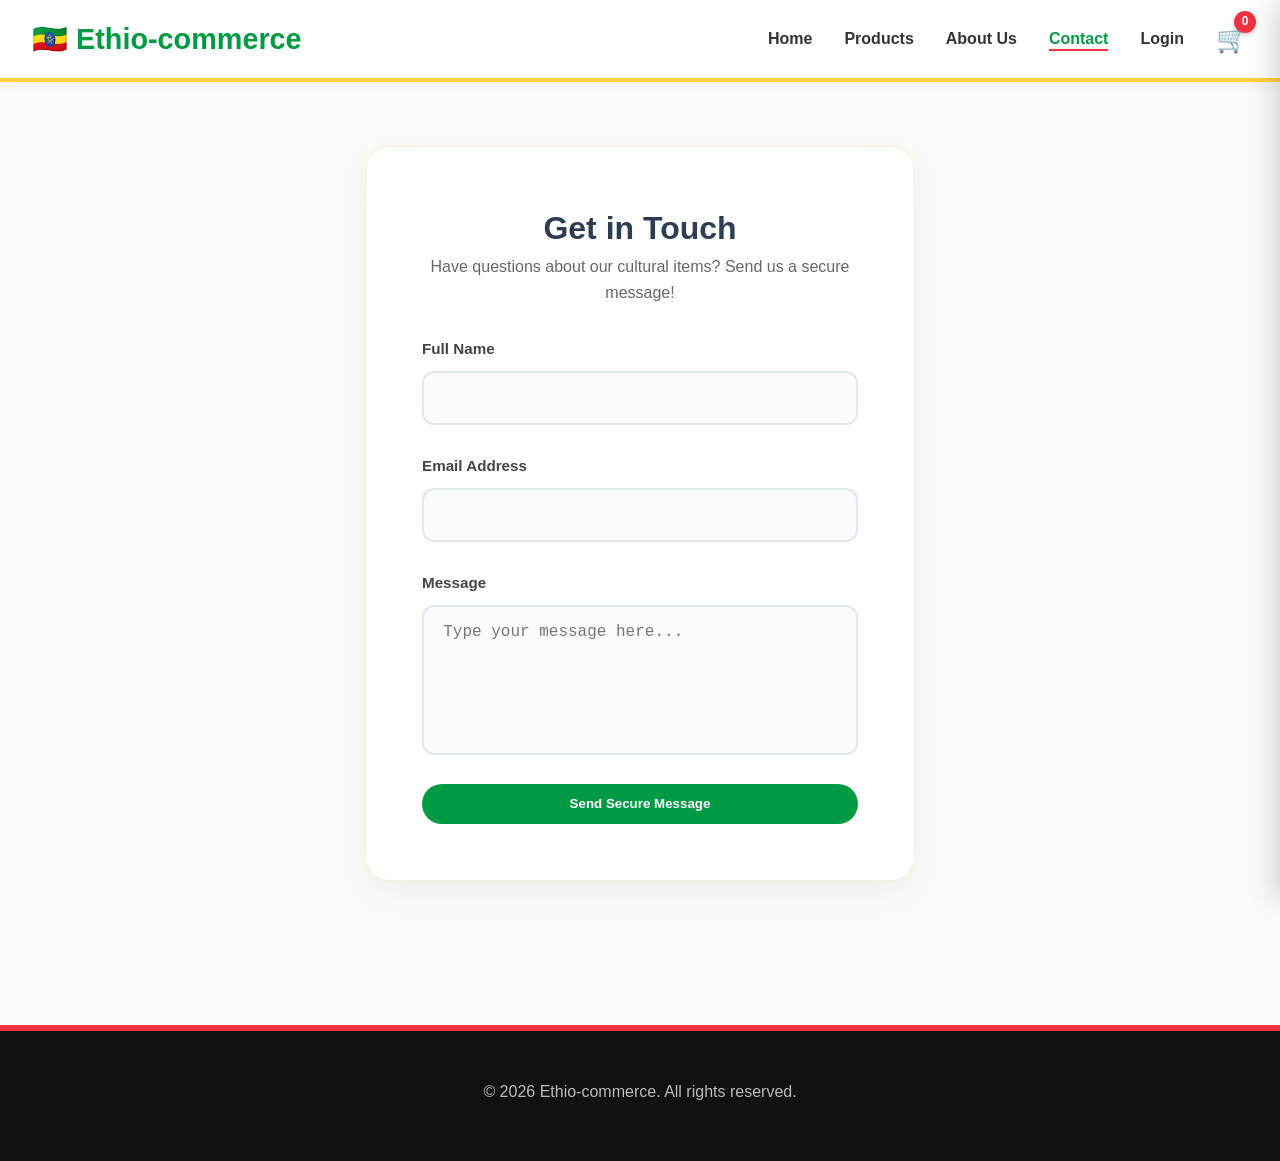
==== contact.html @ b2b1e9a6 "Add files via upload" ====
<!DOCTYPE html>
<html lang="en">
<head>
    <meta charset="UTF-8">
    <meta name="viewport" content="width=device-width, initial-scale=1.0">
    <title>Contact - Ethio-commerce</title>
    <link rel="icon" href="data:image/svg+xml,<svg xmlns='http://www.w3.org/2000/svg' viewBox='0 0 3 2'><rect width='3' height='2' fill='%23EF3340'/><rect width='3' height='1.333' fill='%23FED141'/><rect width='3' height='.667' fill='%23009A44'/></svg>">
    <link rel="stylesheet" href="style.css">
</head>
<body>
    <header>
        <nav>
            <a href="index.html" class="logo">🇪🇹 Ethio-commerce</a>
            <ul class="nav-links">
                <li><a href="index.html">Home</a></li>
                <li><a href="products.html">Products</a></li>
                <li><a href="about.html">About Us</a></li>
                <li><a href="contact.html" class="active">Contact</a></li>
                <li><a href="login.html">Login</a></li>
                <li><div class="cart-icon" onclick="toggleCart()">🛒<span class="cart-count" id="cartCount">0</span></div></li>
            </ul>
        </nav>
    </header>

    <main>
        <div class="container">
            <div class="form-wrapper">
                <div style="text-align: center; margin-bottom: 2rem;">
                    <h2 style="font-size: 2rem; font-weight:800;">Get in Touch</h2>
                    <p style="color: #666;">Have questions about our cultural items? Send us a secure message!</p>
                </div>
                <form id="ethioContactForm">
                    <div class="form-group">
                        <label>Full Name</label>
                        <input type="text" id="contactName" pattern="[A-Za-z\s]+" title="Only letters and spaces are allowed" required>
                    </div>
                    <div class="form-group">
                        <label>Email Address</label>
                        <input type="email" id="contactEmail" required>
                    </div>
                    <div class="form-group">
                        <label>Message</label>
                        <textarea id="contactMessage" class="fixed-textarea" placeholder="Type your message here..." required></textarea>
                    </div>
                    <button type="submit" class="btn btn-primary" style="width: 100%;">Send Secure Message</button>
                </form>
            </div>
        </div>
    </main>

    <div class="cart-sidebar" id="cartSidebar">
        <div class="cart-header"><h2>Shopping Cart</h2><button class="close-cart" onclick="toggleCart()">✕</button></div>
        <div class="cart-items" id="cartItems"></div>
        <div class="cart-footer" id="cartFooter"><div class="cart-total"><span>Total:</span><span id="cartTotal">0.00 ETB</span></div><button class="btn btn-primary" style="width: 100%;" onclick="checkoutViaTelebirr()">Checkout via Telebirr</button></div>
    </div>

    <footer><p>© 2026 Ethio-commerce. All rights reserved.</p></footer>
    <script src="product.js"></script>
    <script src="cart.js"></script>
    <script>
        document.getElementById('ethioContactForm').addEventListener('submit', function(event) {
            event.preventDefault();
            
            const nameField = document.getElementById('contactName').value;
            const emailField = document.getElementById('contactEmail').value;
            const messageField = document.getElementById('contactMessage').value;
            
            const scriptProtectionRegex = /<[^>]*>|javascript:|onclick|onerror|onload|=|"|'|`|\{|\}|\[|\]/i;
            
            if (scriptProtectionRegex.test(nameField) || scriptProtectionRegex.test(emailField) || scriptProtectionRegex.test(messageField)) {
                alert('Security Notice: Code strings, script brackets, and specific special characters are strictly prohibited within this form to prevent alteration injection attacks.');
                return false;
            }
            
            alert('Thank you! Your message has been safely validated and successfully transmitted.');
            this.reset();
        });
    </script>
</body>
</html>
---- style.css ----
/* Ethio-commerce Premium Theme Stylesheet */
* { margin: 0; padding: 0; box-sizing: border-box; }
body { font-family: 'Segoe UI', Tahoma, Geneva, Verdana, sans-serif; line-height: 1.6; color: #2c3e50; background-color: #fcfbf7; display: flex; flex-direction: column; min-height: 100vh; }

header { background: white; box-shadow: 0 4px 12px rgba(0,0,0,0.05); position: sticky; top: 0; z-index: 100; border-bottom: 4px solid #FED141; }
nav { display: flex; justify-content: space-between; align-items: center; max-width: 1400px; margin: 0 auto; padding: 1rem 2rem; }
.logo { font-size: 1.8rem; font-weight: 800; color: #009A44; text-decoration: none; display: flex; align-items: center; gap: 10px; }
.nav-links { display: flex; list-style: none; gap: 2rem; align-items: center; }
.nav-links a { color: #333; text-decoration: none; transition: color 0.3s; font-weight: 600; font-size: 1rem; }
.nav-links a:hover, .nav-links a.active { color: #009A44; border-bottom: 2px solid #EF3340; padding-bottom: 2px; }

.cart-icon { position: relative; cursor: pointer; font-size: 1.6rem; }
.cart-count { position: absolute; top: -8px; right: -8px; background: #EF3340; color: white; border-radius: 50%; width: 22px; height: 22px; display: flex; align-items: center; justify-content: center; font-size: 0.75rem; font-weight: bold; box-shadow: 0 2px 5px rgba(0,0,0,0.2); }

.btn { display: inline-block; padding: 0.8rem 2.2rem; background: white; color: #009A44; text-decoration: none; border-radius: 50px; font-weight: bold; transition: all 0.3s ease; border: 2px solid #009A44; cursor: pointer; text-align: center; }
.btn:hover { transform: translateY(-2px); box-shadow: 0 5px 15px rgba(0,96,35,0.15); background: #f4faf6; }
.btn-primary { background: #009A44; color: white; border: none; }
.btn-primary:hover { background: #007A33; box-shadow: 0 6px 20px rgba(0,122,51,0.3); }

main { flex: 1; }
.container { max-width: 1400px; margin: 0 auto; padding: 4rem 2rem; }
.section-title { text-align: center; font-size: 2.6rem; margin-bottom: 0.8rem; color: #111; font-weight: 800; }
.section-subtitle { text-align: center; color: #666; margin-bottom: 3.5rem; font-size: 1.1rem; }

/* Grid & Cards */
.products-grid { display: grid; grid-template-columns: repeat(auto-fill, minmax(290px, 1fr)); gap: 2.5rem; }
.product-card { background: white; border-radius: 16px; overflow: hidden; box-shadow: 0 6px 18px rgba(0,0,0,0.04); transition: transform 0.3s ease, box-shadow 0.3s ease; display: flex; flex-direction: column; border: 1px solid #f0edd5; position: relative; }
.product-card:hover { transform: translateY(-6px); box-shadow: 0 12px 28px rgba(0,0,0,0.1); border-color: #FED141; }
.product-image { width: 100%; height: 260px; object-fit: cover; display: block; background-color: #f7f7f7; }
.product-content { padding: 1.5rem; display: flex; flex-direction: column; flex: 1; }
.product-category { color: #EF3340; font-size: 0.8rem; font-weight: 700; text-transform: uppercase; margin-bottom: 0.6rem; letter-spacing: 1px; }
.product-title { font-size: 1.25rem; margin-bottom: 0.6rem; color: #111; font-weight: 700; }
.product-desc { color: #666; font-size: 0.92rem; margin-bottom: 1.5rem; flex: 1; line-height: 1.5; }
.product-footer { display: flex; justify-content: space-between; align-items: center; margin-top: auto; padding-top: 1rem; border-top: 1px dashed #eee; }
.product-price { font-size: 1.3rem; color: #009A44; font-weight: 800; }
.add-to-cart { padding: 0.65rem 1.4rem; background: #009A44; color: white; border: none; border-radius: 50px; cursor: pointer; font-weight: 700; transition: all 0.3s ease; }
.add-to-cart:hover { background: #007A33; transform: scale(1.04); }

/* Categories */
.categories { display: flex; gap: 1rem; margin-bottom: 3.5rem; flex-wrap: wrap; justify-content: center; }
.category-btn { padding: 0.8rem 1.8rem; background: white; border: 2px solid #FED141; color: #555; border-radius: 50px; cursor: pointer; font-weight: 700; transition: all 0.3s ease; }
.category-btn:hover, .category-btn.active { background: #FED141; color: #111; box-shadow: 0 4px 12px rgba(254,209,65,0.3); }

/* Cart Sidebar */
.cart-sidebar { position: fixed; right: -420px; top: 0; width: 420px; height: 100vh; background: white; box-shadow: -8px 0 25px rgba(0,0,0,0.15); transition: right 0.3s cubic-bezier(0.4, 0, 0.2, 1); z-index: 1000; display: flex; flex-direction: column; }
.cart-sidebar.open { right: 0; }
.cart-header { padding: 2rem; background: #009A44; color: white; display: flex; justify-content: space-between; align-items: center; border-bottom: 4px solid #FED141; }
.cart-header h2 { font-weight: 800; }
.close-cart { background: none; border: none; color: white; font-size: 1.6rem; cursor: pointer; transition: transform 0.2s; }
.close-cart:hover { transform: scale(1.1); }
.cart-items { flex: 1; overflow-y: auto; padding: 1.5rem; }
.cart-item { display: flex; gap: 1.2rem; padding: 1.2rem 0; border-bottom: 1px solid #f3f3f3; align-items: center; }
.cart-item-image { width: 85px; height: 85px; object-fit: cover; border-radius: 12px; border: 1px solid #eee; }
.cart-item-details { flex: 1; }
.cart-item-title { font-weight: 700; color: #111; margin-bottom: 0.3rem; font-size: 1rem; }
.cart-item-price { color: #009A44; font-weight: 700; font-size: 0.95rem; }
.cart-item-quantity { display: flex; align-items: center; gap: 0.8rem; margin-top: 0.6rem; }
.qty-btn { background: #f1f2f6; border: none; width: 28px; height: 28px; border-radius: 50%; cursor: pointer; font-weight: bold; transition: background 0.2s; }
.qty-btn:hover { background: #e4e5eb; }
.remove-item { color: #EF3340; cursor: pointer; font-size: 0.85rem; margin-left: auto; font-weight: 600; text-decoration: underline; }
.cart-footer { padding: 2rem; border-top: 1px solid #eee; background: #fafafa; }
.cart-total { display: flex; justify-content: space-between; font-size: 1.6rem; font-weight: 800; margin-bottom: 1.5rem; color: #111; }

/* Forms & Layout Elements */
.form-wrapper { max-width: 550px; margin: 0 auto; background: white; padding: 3.5rem; border-radius: 24px; box-shadow: 0 12px 40px rgba(0,0,0,0.06); border: 1px solid #f4eedb; }
.form-group { margin-bottom: 1.8rem; display: flex; flex-direction: column; }
.form-group label { font-size: 0.95rem; font-weight: 700; color: #444; margin-bottom: 0.6rem; }
.form-group input, .form-group textarea { padding: 1rem 1.2rem; border: 2px solid #e2e8f0; border-radius: 12px; font-size: 1rem; outline: none; transition: border-color 0.3s; background-color: #fafbfc; color: #2c3e50; }
.form-group input:focus, .form-group textarea:focus { border-color: #009A44; background-color: white; }

.fixed-textarea {
    width: 100% !important;
    max-width: 100% !important;
    min-width: 100% !important;
    height: 150px !important;
    max-height: 150px !important;
    min-height: 150px !important;
    resize: none !important;
}

.hero { background: linear-gradient(135deg, #009A44 0%, #FED141 50%, #EF3340 100%); color: white; text-align: center; padding: 7rem 2rem; border-radius: 0 0 40px 40px; box-shadow: 0 10px 30px rgba(0,0,0,0.1); position: relative; }
.hero::before { content: ''; position: absolute; top:0; left:0; right:0; bottom:0; background: rgba(0,0,0,0.25); border-radius: 0 0 40px 40px; }
.hero-content { position: relative; z-index: 1; max-width: 800px; margin: 0 auto; }
.hero h1 { font-size: 3.5rem; font-weight: 900; margin-bottom: 1.2rem; text-shadow: 0 2px 10px rgba(0,0,0,0.3); }
.hero p { font-size: 1.4rem; margin-bottom: 2.5rem; text-shadow: 0 2px 8px rgba(0,0,0,0.3); font-weight: 500; }
.hero .btn { background: white; color: #111; border: none; font-size: 1.1rem; padding: 1rem 2.5rem; }
.hero .btn:hover { background: #f0f0f0; color: #009A44; }

.about-content { max-width: 900px; margin: 0 auto; background: white; padding: 4rem; border-radius: 24px; box-shadow: 0 10px 35px rgba(0,0,0,0.04); border: 1px solid #f5eedc; }
.about-content h2 { margin-top: 2rem; margin-bottom: 1.2rem; color: #111; font-weight: 800; font-size: 1.8rem; border-left: 5px solid #009A44; padding-left: 15px; }
.about-content h2:first-of-type { margin-top: 0; }
.about-content p { margin-bottom: 1.5rem; font-size: 1.1rem; color: #4a4a4a; line-height: 1.7; }
.map-section { margin-top: 2.5rem; border-radius: 16px; overflow: hidden; border: 3px solid #FED141; box-shadow: 0 8px 24px rgba(0,0,0,0.08); }
.map-section iframe { width: 100%; height: 400px; border: 0; display: block; }

footer { background: #111; color: #eee; text-align: center; padding: 3rem 2rem; margin-top: 5rem; border-top: 6px solid #EF3340; }
footer p { font-size: 1rem; margin-bottom: 0.5rem; color: #bbb; }

@media (max-width: 768px) {
    .nav-links { display: none; }
    .cart-sidebar { width: 100%; right: -100%; }
    .hero h1 { font-size: 2.4rem; }
    .hero p { font-size: 1.1rem; }
    .about-content { padding: 2rem; }
}
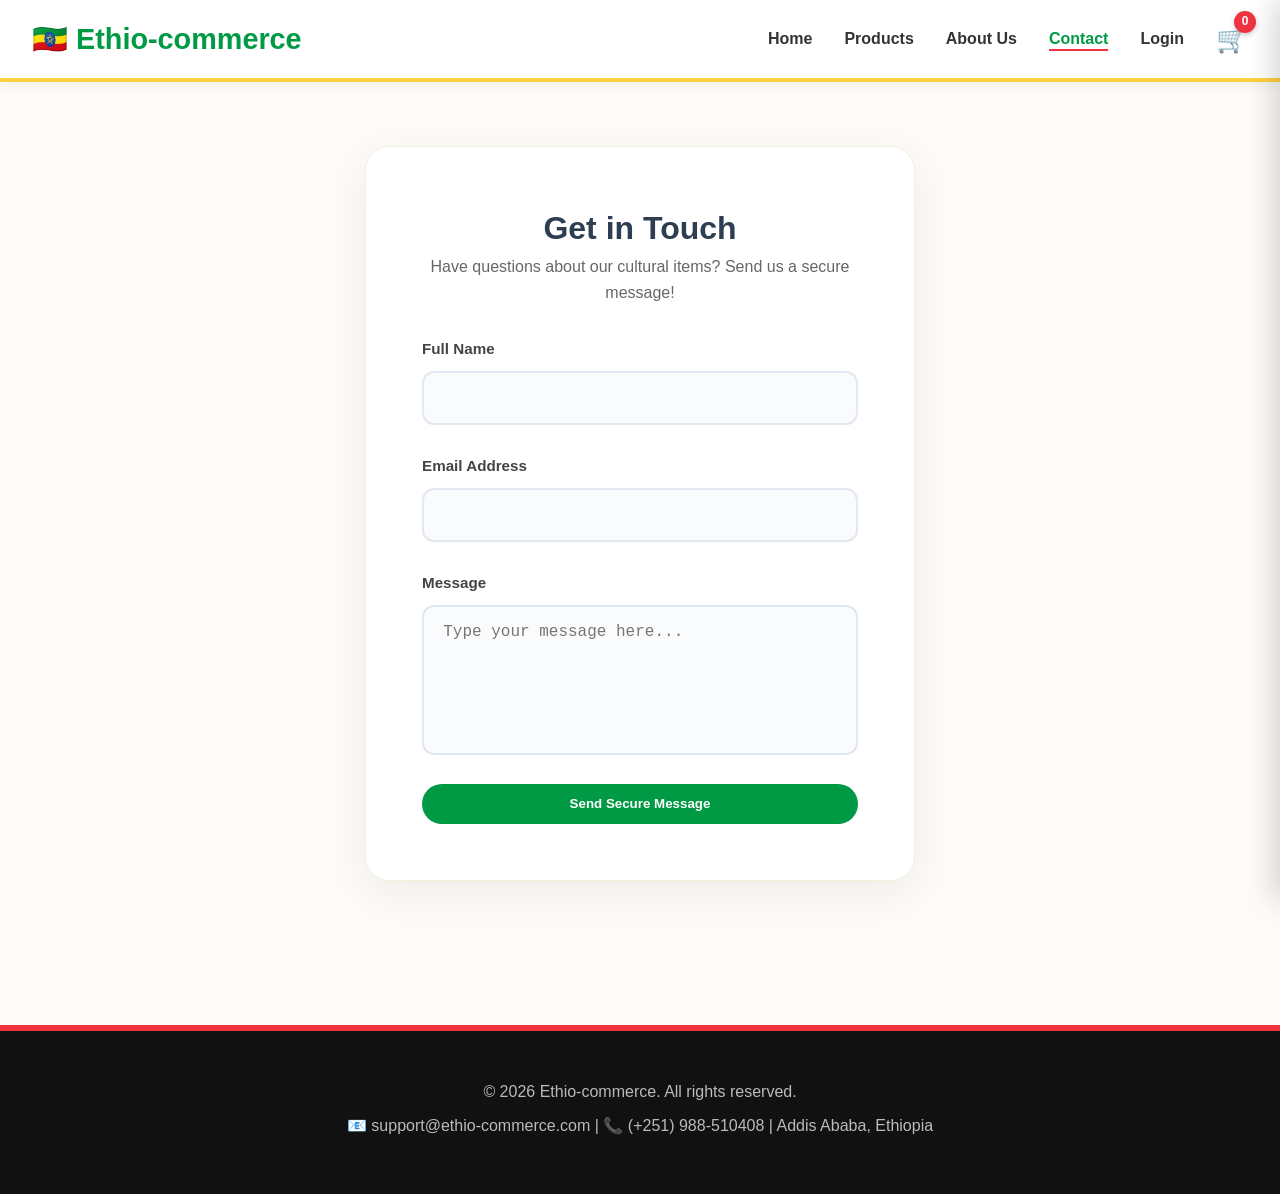
==== commit 0d55c93f: "contact.html" ====
--- a/contact.html
+++ b/contact.html
@@ -54,7 +54,10 @@
         <div class="cart-footer" id="cartFooter"><div class="cart-total"><span>Total:</span><span id="cartTotal">0.00 ETB</span></div><button class="btn btn-primary" style="width: 100%;" onclick="checkoutViaTelebirr()">Checkout via Telebirr</button></div>
     </div>
 
-    <footer><p>© 2026 Ethio-commerce. All rights reserved.</p></footer>
+    <footer>
+        <p>© 2026 Ethio-commerce. All rights reserved.</p>
+        <p>📧 support@ethio-commerce.com | 📞 (+251) 988-510408 | Addis Ababa, Ethiopia</p>
+    </footer>
     <script src="product.js"></script>
     <script src="cart.js"></script>
     <script>
@@ -77,4 +80,4 @@
         });
     </script>
 </body>
-</html>+</html>
--- a/style.css
+++ b/style.css
@@ -95,11 +95,3 @@
 
 footer { background: #111; color: #eee; text-align: center; padding: 3rem 2rem; margin-top: 5rem; border-top: 6px solid #EF3340; }
 footer p { font-size: 1rem; margin-bottom: 0.5rem; color: #bbb; }
-
-@media (max-width: 768px) {
-    .nav-links { display: none; }
-    .cart-sidebar { width: 100%; right: -100%; }
-    .hero h1 { font-size: 2.4rem; }
-    .hero p { font-size: 1.1rem; }
-    .about-content { padding: 2rem; }
-}
